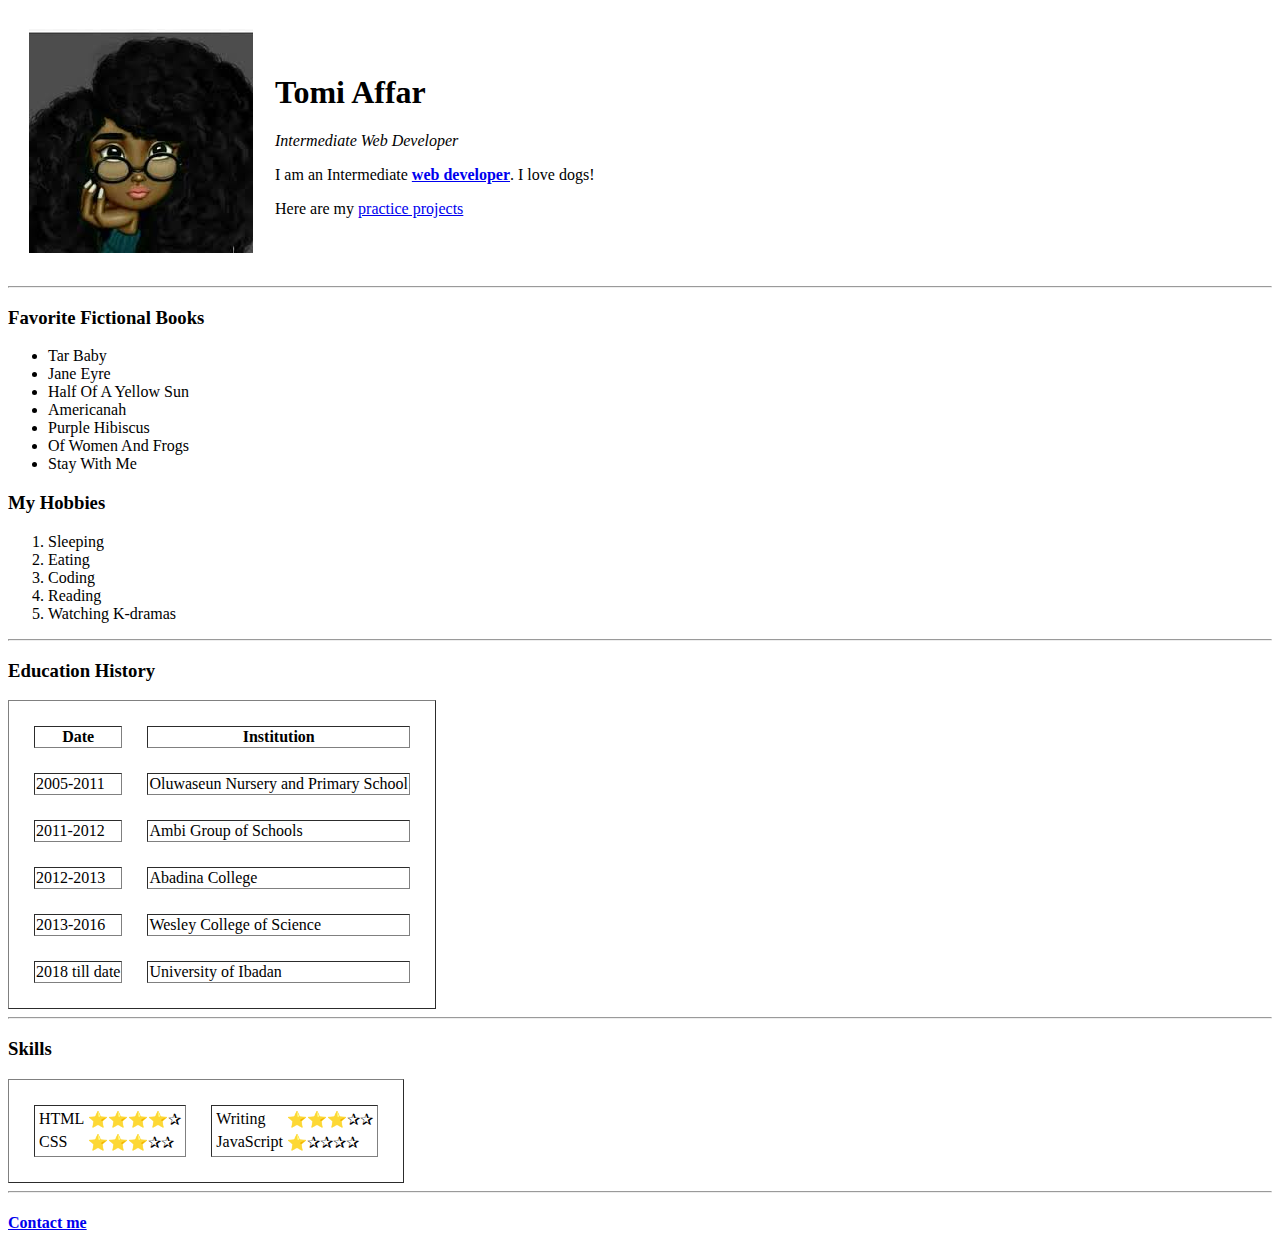
==== index.html @ 164f0cff "Added initial UProjects website files" ====
<!DOCTYPE html>
<html lang="en" dir="ltr">

<head>
  <meta charset="utf-8">
  <title>❧Tomi's Personal Site☙</title>
</head>

<body>
  <table cellspacing="20";>
    <tr>
      <td> <img
          src="[data-uri]"
          alt="a cartoon of my pinterest"></td>
      <td>
        <h1>Tomi Affar</h1>
        <p><em>Intermediate Web Developer</em></p>
        <p>I am an Intermediate <strong><a href="#">web developer</a></strong>. I love dogs!</p>
        <p>Here are my <a href="https://codepen.io/your-work/">practice projects</a></p>
      </td>
    </tr>
  </table>


  <hr>
  <h3>Favorite Fictional Books</h3>
  <ul>
    <li>Tar Baby</li>
    <li>Jane Eyre</li>
    <li>Half Of A Yellow Sun</li>
    <li>Americanah</li>
    <li>Purple Hibiscus</li>
    <li>Of Women And Frogs</li>
    <li>Stay With Me</li>
  </ul>
  <h3>My Hobbies</h3>
  <ol>
    <li>Sleeping</li>
    <li>Eating</li>
    <li>Coding</li>
    <li>Reading</li>
    <li>Watching K-dramas</li>
  </ol>
  <hr>
  <h3>Education History</h3>
  <table border="1", cellspacing="25";>
    <thead>
      <tr>
        <th>Date</th>
        <th>Institution</th>
      </tr>
    </thead>
    <tr>
    <td>2005-2011</td>
    <td>Oluwaseun Nursery and Primary School</td>
    </tr>
    <tr>
      <td>2011-2012</td>
      <td>Ambi Group of Schools</td>
    </tr>
    <tr>
      <td>2012-2013</td>
      <td>Abadina College</td>
    </tr>
    <tr>
      <td>2013-2016</td>
      <td>Wesley College of Science</td>
    </tr>
    <tr>
      <td>2018 till date</td>
      <td>University of Ibadan</td>
    </tr>
  </table>
  <hr>
  <h3>Skills</h3>
  <table cellspacing="25"; border="1";>
    <tr>
      <td>    <table>
            <tr>
              <td>HTML</td>
              <td>⭐⭐⭐⭐✰</td>
            </tr>
            <tr>
              <td>CSS</td>
              <td>⭐⭐⭐✰✰</td>
            </tr>

          </table>
        </td>
        <td>    <table>
              <tr>
                <td>Writing</td>
                <td>⭐⭐⭐✰✰</td>
              </tr>
              <tr>
                <td>JavaScript</td>
                <td>⭐✰✰✰✰</td>
              </tr>

            </table>
          </td>
    </tr>





  </table>
  <hr>

  <h4><a href="contact.html">Contact me</a></h4>





</body>

</html>
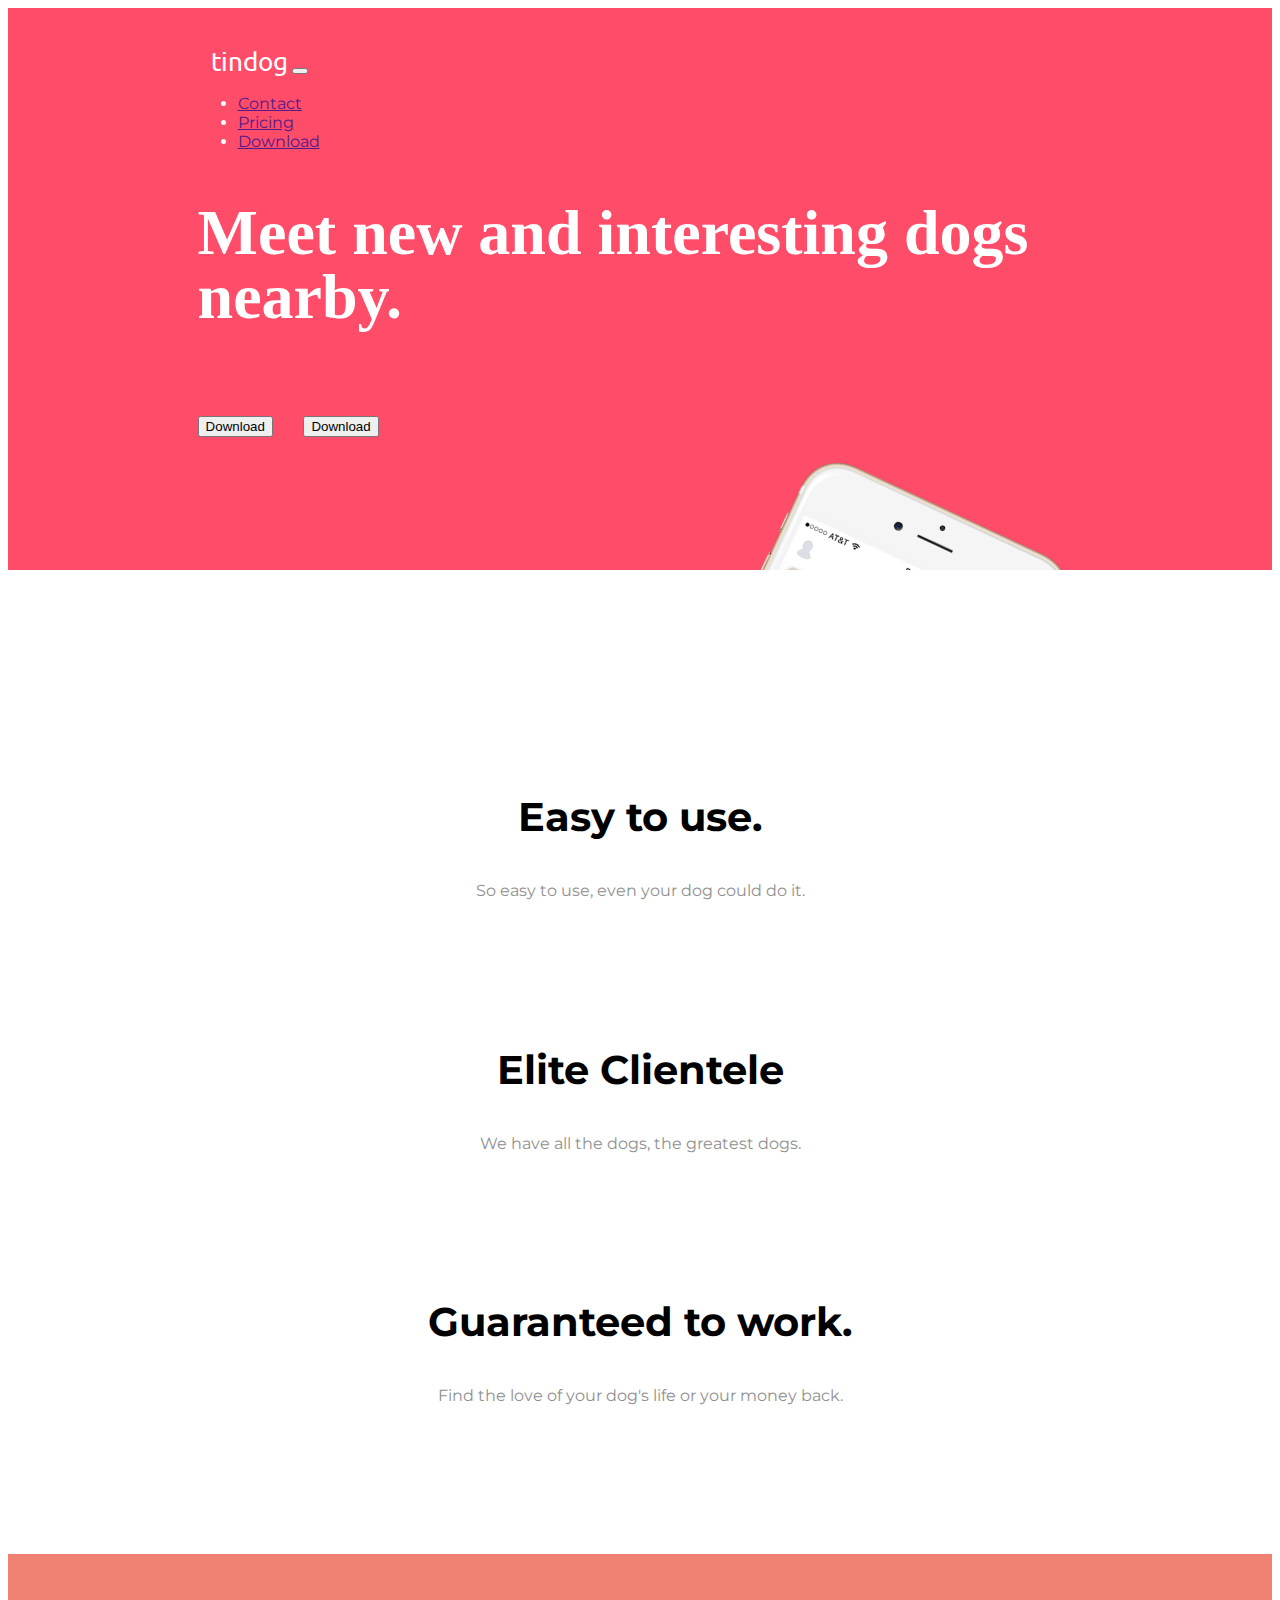
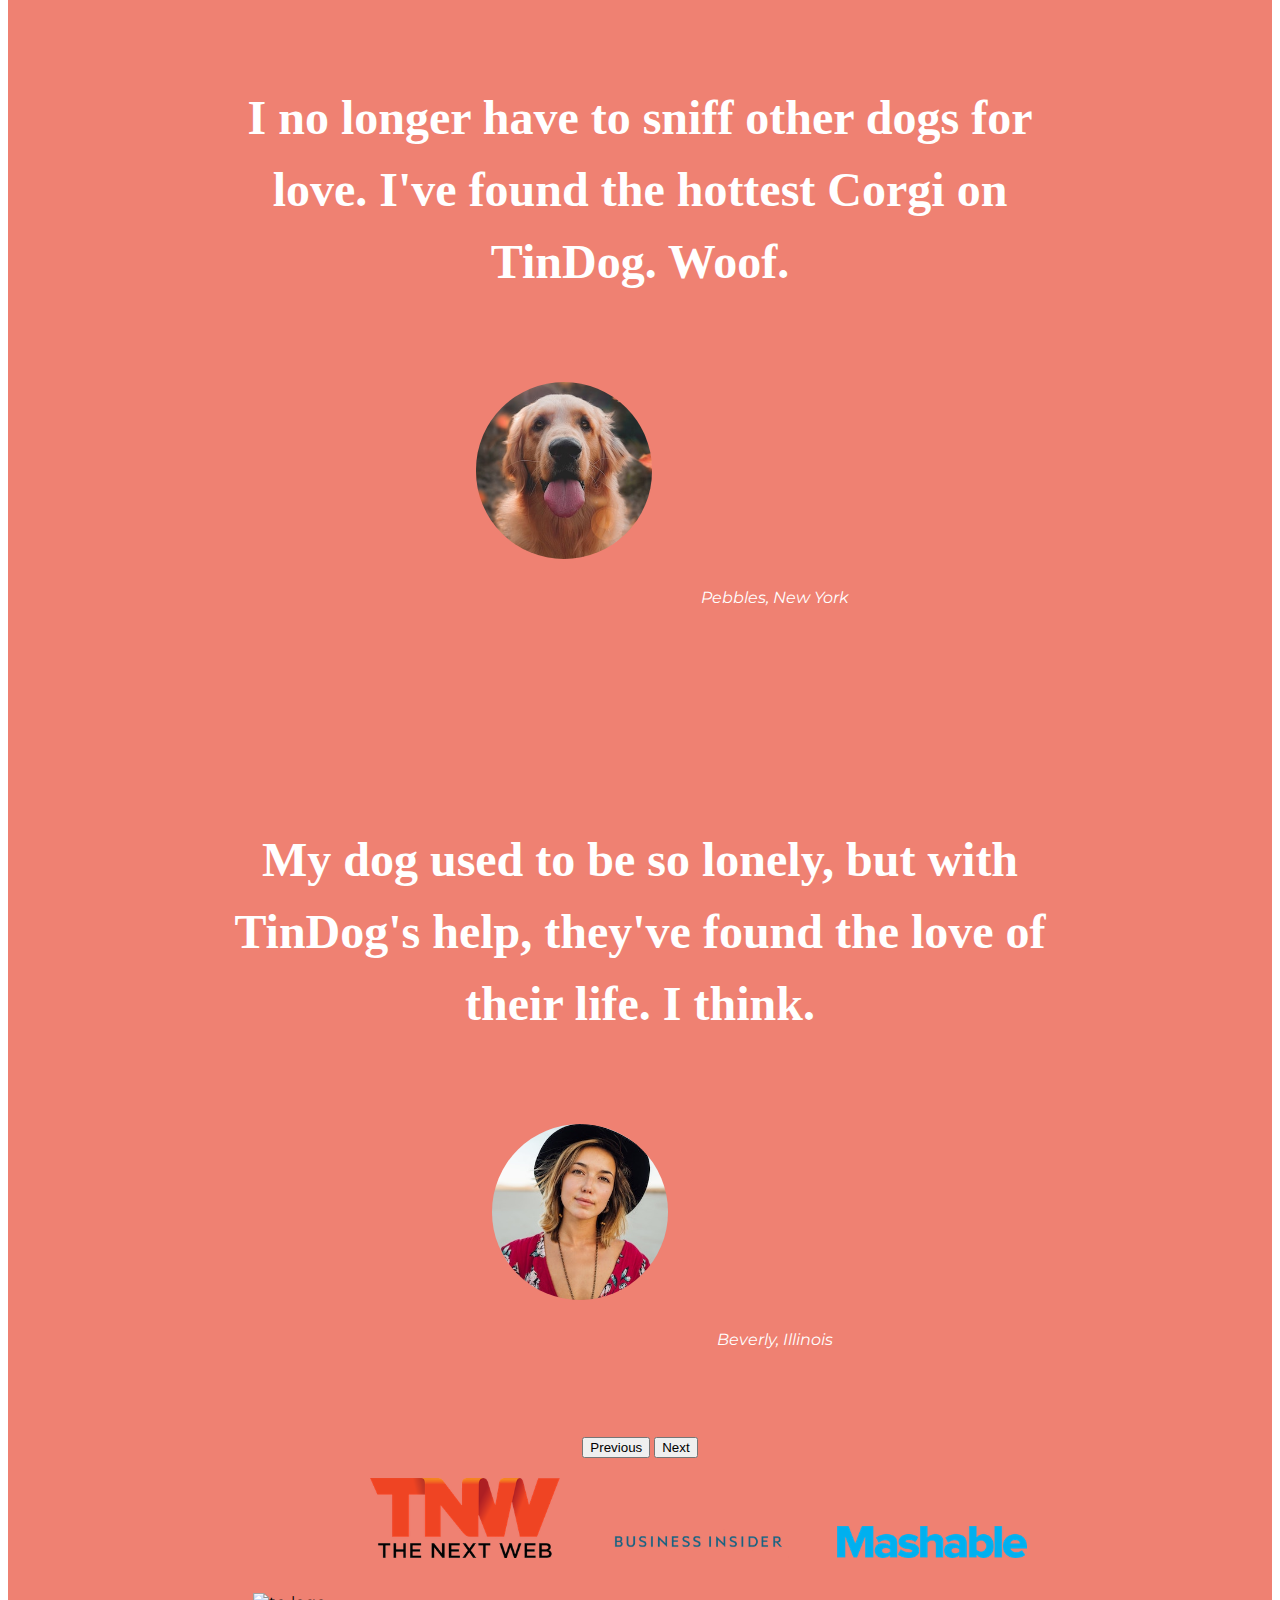
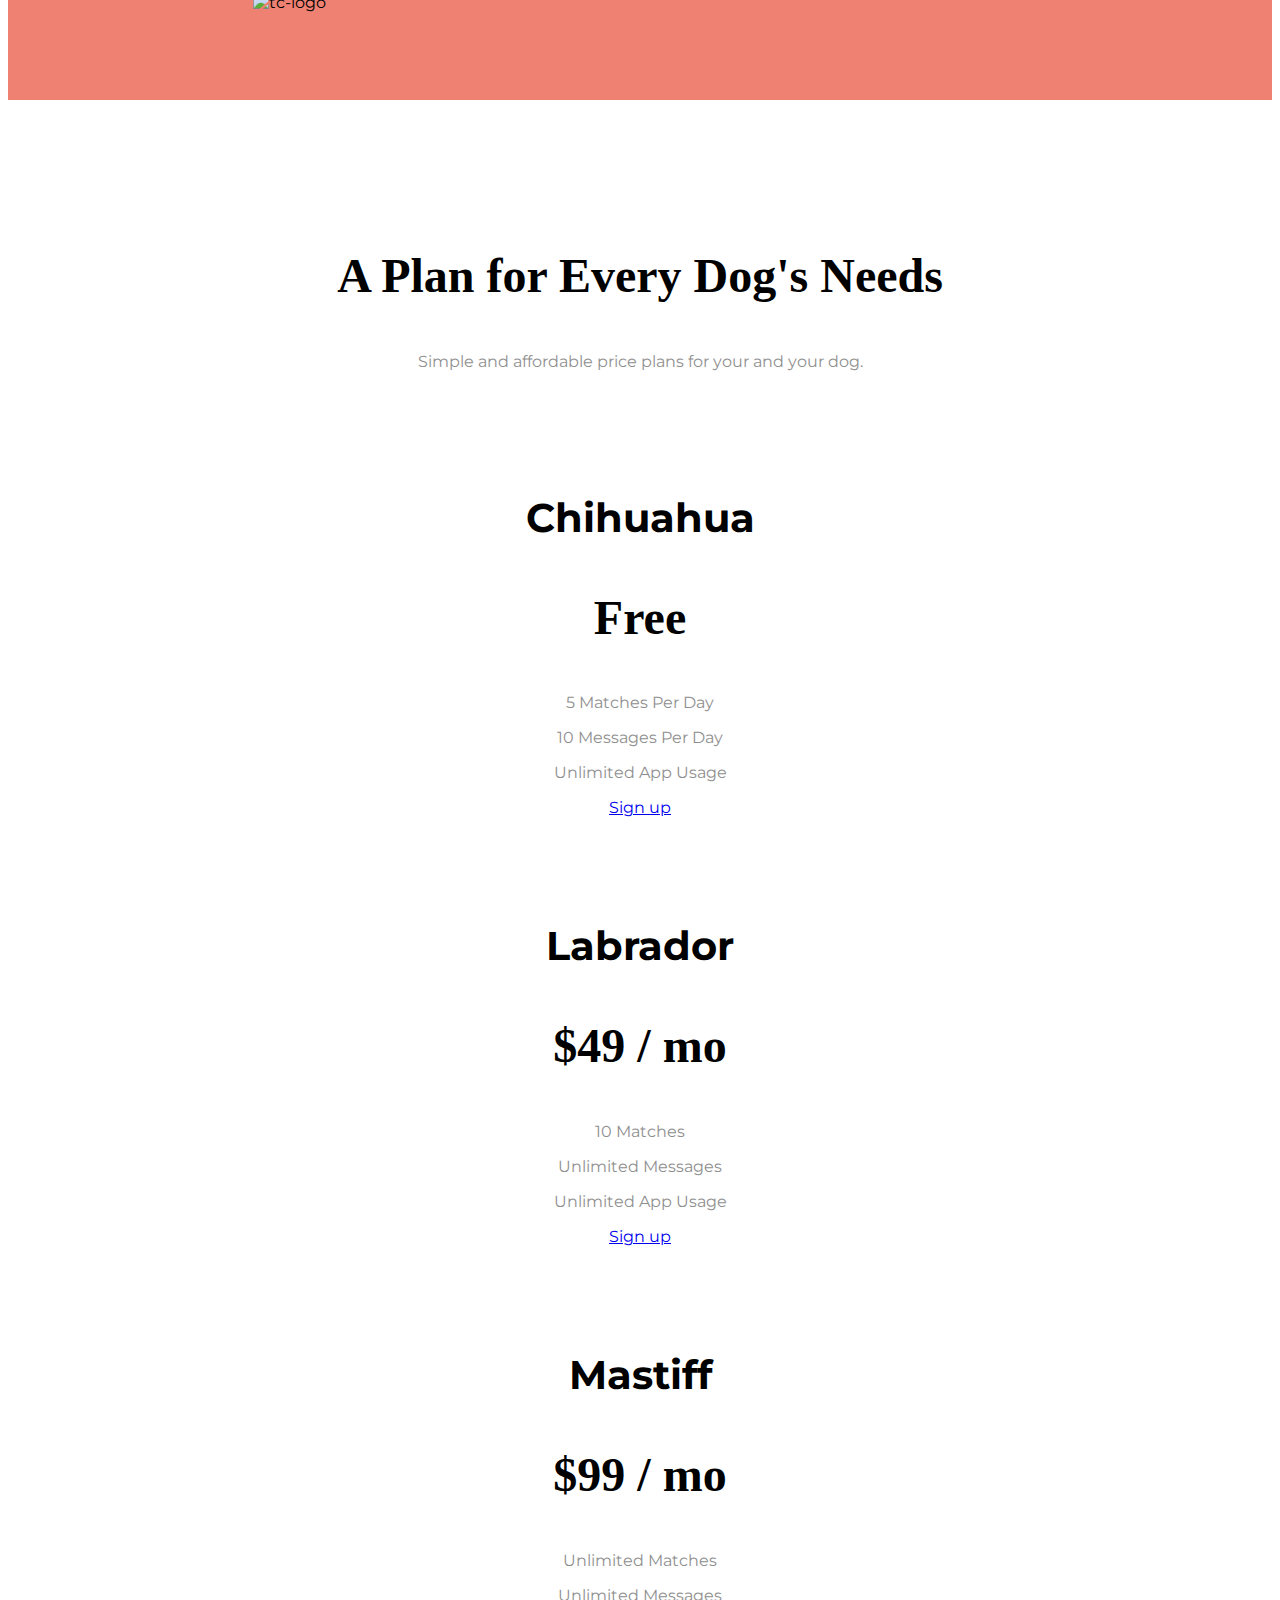
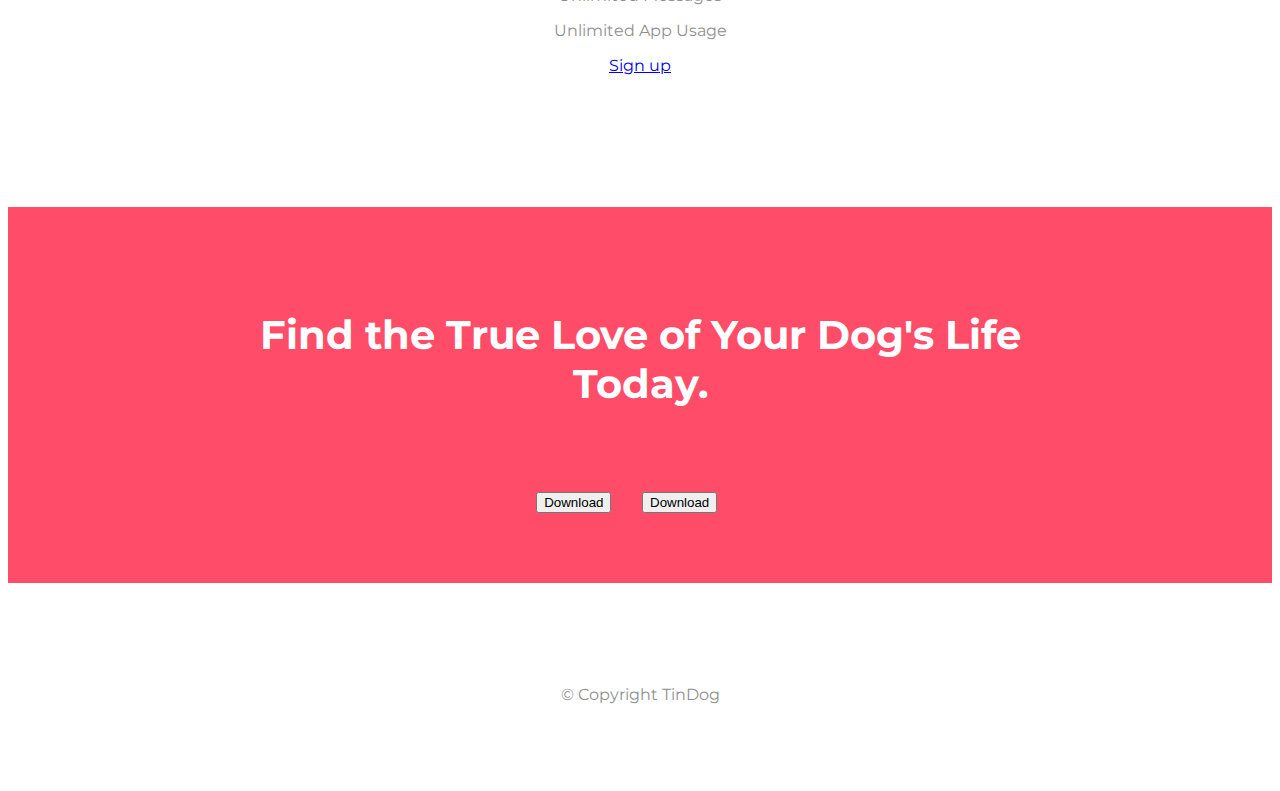
==== commit df788e2c: "Initial commits" ====
--- a/index.html
+++ b/index.html
@@ -1,117 +1,252 @@
 <!DOCTYPE html>
-<html lang="en" dir="ltr">
+<html>
 
 <head>
   <meta charset="utf-8">
-  <title>❧Tomi's Personal Site☙</title>
+  <title>TinDog</title>
+
+  <!-- Google fonts -->
+
+  <link rel="preconnect" href="https://fonts.googleapis.com">
+  <link rel="preconnect" href="https://fonts.gstatic.com" crossorigin>
+  <link href="https://fonts.googleapis.com/css2?family=Montserrat:wght@100;400;900&family=Ubuntu:wght@300;400;500;700&display=swap" rel="stylesheet">
+
+  <!-- Bootstrap cdn CSS -->
+
+  <link href="https://cdn.jsdelivr.net/npm/bootstrap@5.1.3/dist/css/bootstrap.min.css" rel="stylesheet" integrity="sha384-1BmE4kWBq78iYhFldvKuhfTAU6auU8tT94WrHftjDbrCEXSU1oBoqyl2QvZ6jIW3" crossorigin="anonymous">
+
+  <!-- External CSS -->
+
+  <link rel="stylesheet" href="css/styles.css">
+
+  <!-- Font Awesome -->
+
+  <script src="https://kit.fontawesome.com/82dce692d4.js" crossorigin="anonymous"></script>
+
+  <!-- Bootstrap JS -->
+  <script src="https://cdn.jsdelivr.net/npm/bootstrap@5.1.3/dist/js/bootstrap.bundle.min.js" integrity="sha384-ka7Sk0Gln4gmtz2MlQnikT1wXgYsOg+OMhuP+IlRH9sENBO0LRn5q+8nbTov4+1p" crossorigin="anonymous"></script>
+
+
+
 </head>
 
 <body>
-  <table cellspacing="20";>
-    <tr>
-      <td> <img
-          src="[data-uri]"
-          alt="a cartoon of my pinterest"></td>
-      <td>
-        <h1>Tomi Affar</h1>
-        <p><em>Intermediate Web Developer</em></p>
-        <p>I am an Intermediate <strong><a href="#">web developer</a></strong>. I love dogs!</p>
-        <p>Here are my <a href="https://codepen.io/your-work/">practice projects</a></p>
-      </td>
-    </tr>
-  </table>
-
-
-  <hr>
-  <h3>Favorite Fictional Books</h3>
-  <ul>
-    <li>Tar Baby</li>
-    <li>Jane Eyre</li>
-    <li>Half Of A Yellow Sun</li>
-    <li>Americanah</li>
-    <li>Purple Hibiscus</li>
-    <li>Of Women And Frogs</li>
-    <li>Stay With Me</li>
-  </ul>
-  <h3>My Hobbies</h3>
-  <ol>
-    <li>Sleeping</li>
-    <li>Eating</li>
-    <li>Coding</li>
-    <li>Reading</li>
-    <li>Watching K-dramas</li>
-  </ol>
-  <hr>
-  <h3>Education History</h3>
-  <table border="1", cellspacing="25";>
-    <thead>
-      <tr>
-        <th>Date</th>
-        <th>Institution</th>
-      </tr>
-    </thead>
-    <tr>
-    <td>2005-2011</td>
-    <td>Oluwaseun Nursery and Primary School</td>
-    </tr>
-    <tr>
-      <td>2011-2012</td>
-      <td>Ambi Group of Schools</td>
-    </tr>
-    <tr>
-      <td>2012-2013</td>
-      <td>Abadina College</td>
-    </tr>
-    <tr>
-      <td>2013-2016</td>
-      <td>Wesley College of Science</td>
-    </tr>
-    <tr>
-      <td>2018 till date</td>
-      <td>University of Ibadan</td>
-    </tr>
-  </table>
-  <hr>
-  <h3>Skills</h3>
-  <table cellspacing="25"; border="1";>
-    <tr>
-      <td>    <table>
-            <tr>
-              <td>HTML</td>
-              <td>⭐⭐⭐⭐✰</td>
-            </tr>
-            <tr>
-              <td>CSS</td>
-              <td>⭐⭐⭐✰✰</td>
-            </tr>
-
-          </table>
-        </td>
-        <td>    <table>
-              <tr>
-                <td>Writing</td>
-                <td>⭐⭐⭐✰✰</td>
-              </tr>
-              <tr>
-                <td>JavaScript</td>
-                <td>⭐✰✰✰✰</td>
-              </tr>
-
-            </table>
-          </td>
-    </tr>
-
-
-
-
-
-  </table>
-  <hr>
-
-  <h4><a href="contact.html">Contact me</a></h4>
-
-
-
+
+  <section id="title">
+    <div class="container-fluid">
+      <nav class="navbar navbar-expand-lg navbar-dark">
+        <a class="nav-brand" href="">tindog</a>
+        <button class="navbar-toggler" type="button" data-bs-toggle="collapse" data-bs-target="#navbarTogglerDemo01" aria-controls="navbarTogglerDemo01" aria-expanded="false" aria-label="Toggle navigation">
+          <span class="navbar-toggler-icon"></span>
+        </button>
+
+        <div class="collapse navbar-collapse" id="navbarTogglerDemo01">
+          <ul class="navbar-nav ms-auto">
+            <li class="nav-item">
+              <a class="nav-link" href="">Contact</a>
+            </li>
+            <li class="nav-item">
+              <a class="nav-link" href="">Pricing</a>
+            </li>
+            <li class="nav-item">
+              <a class="nav-link" href="">Download</a>
+            </li>
+          </ul>
+
+
+      </nav>
+
+
+      <!-- Nav Bar -->
+
+
+
+
+      <!-- Title -->
+      <div class="row">
+        <div class="col-lg-6">
+          <h1>Meet new and interesting dogs nearby.</h1>
+          <button type="button" class="btn btn-dark btn-lg download-button"><i class="fa-brands fa-apple"></i> Download</button>
+          <button type="button" class="btn btn-outline-light btn-lg download-button"><i class="fa-brands fa-google-play"></i> Download</button>
+        </div>
+        <div class="col-lg-6">
+          <img src="images/iphone6.png" alt="iphone-mockup" class="title-img">
+        </div>
+
+      </div>
+
+    </div>
+
+
+
+
+
+  </section>
+
+
+  <!-- Features -->
+
+  <section id="features">
+    <div class="row">
+      <div class=" features-icon col-lg-4">
+        <i class="icon fa-solid fa-circle-check fa-2x"></i>
+        <h3>Easy to use.</h3>
+        <p>So easy to use, even your dog could do it.</p>
+      </div>
+      <div class="features-icon col-lg-4">
+        <i class="icon fa-solid fa-bullseye fa-2x"></i>
+        <h3>Elite Clientele</h3>
+        <p>We have all the dogs, the greatest dogs.</p>
+      </div>
+      <div class="features-icon col-lg-4">
+        <i class="icon fa-solid fa-heart fa-2x"></i>
+        <h3>Guaranteed to work.</h3>
+        <p>Find the love of your dog's life or your money back.</p>
+      </div>
+    </div>
+  </section>
+
+
+  <!-- Testimonials -->
+
+  <section id="testimonials">
+    <div id="testimonials" class="carousel slide" data-bs-ride="carousel" data-bs-interval="4000">
+      <div class="carousel-inner">
+        <div class="carousel-item active">
+          <h2>I no longer have to sniff other dogs for love. I've found the hottest Corgi on TinDog. Woof.</h2>
+          <img class="testimonial-img" src="images/dog-img.jpg" alt="dog-profile">
+          <em>Pebbles, New York</em>
+        </div>
+        <div class="carousel-item">
+          <h2 class="testimonial-text">My dog used to be so lonely, but with TinDog's help, they've found the love of their life. I think.</h2>
+          <img class="testimonial-img" src="images/lady-img.jpg" alt="lady-profile">
+          <em>Beverly, Illinois</em>
+        </div>
+      </div>
+      <button class="carousel-control-prev" type="button" data-bs-target="#testimonials" data-bs-slide="prev">
+        <span class="carousel-control-prev-icon" aria-hidden="true"></span>
+        <span class="visually-hidden">Previous</span>
+      </button>
+      <button class="carousel-control-next" type="button" data-bs-target="#testimonials" data-bs-slide="next">
+        <span class="carousel-control-next-icon" aria-hidden="true"></span>
+        <span class="visually-hidden">Next</span>
+      </button>
+    </div>
+
+
+
+
+
+  </section>
+
+
+  <!-- Press -->
+
+  <section id="press">
+    <img class="press-img" src="images/techcrunch.png" alt="tc-logo">
+    <img class="press-img" src="images/tnw.png" alt="tnw-logo">
+    <img class="press-img" src="images/bizinsider.png" alt="biz-insider-logo">
+    <img class="press-img" src="images/mashable.png" alt="mashable-logo">
+
+  </section>
+
+
+  <!-- Pricing -->
+
+  <section id="pricing">
+
+    <h2>A Plan for Every Dog's Needs</h2>
+    <p>Simple and affordable price plans for your and your dog.</p>
+
+    <div class="row">
+      <div class="pricing-col col-lg-4">
+
+        <div class="card">
+          <div class="card-header">
+            <h3>Chihuahua</h3>
+          </div>
+          <div class="card-body">
+            <h2>Free</h2>
+            <p>5 Matches Per Day</p>
+            <p>10 Messages Per Day</p>
+            <p>Unlimited App Usage</p>
+            <a href="#" class="btn btn-outline-dark d-grid gap-2">Sign up</a>
+          </div>
+        </div>
+      </div>
+
+      <div class="pricing-col col-lg-4">
+        <div class="card">
+          <div class="card-header">
+            <h3>Labrador</h3>
+          </div>
+          <div class="card-body">
+            <h2>$49 / mo</h2>
+            <p>10 Matches</p>
+            <p>Unlimited Messages</p>
+            <p>Unlimited App Usage</p>
+            <a href="#" class="btn btn-dark d-grid gap-2">Sign up</a>
+          </div>
+        </div>
+      </div>
+
+      <div class="pricing-col col-lg-4">
+        <div class="card">
+          <div class="card-header">
+            <h3>Mastiff</h3>
+          </div>
+          <div class="card-body">
+            <h2>$99 / mo</h2>
+            <p>Unlimited Matches</p>
+            <p>Unlimited Messages</p>
+            <p>Unlimited App Usage</p>
+            <a href="#" class="btn btn-dark d-grid gap-2">Sign up</a>
+          </div>
+        </div>
+      </div>
+
+
+
+
+    </div>
+
+
+
+
+
+
+
+
+
+
+  </section>
+
+
+  <!-- Call to Action -->
+
+  <section id="cta">
+
+    <h3>Find the True Love of Your Dog's Life Today.</h3>
+    <button type="button" class="btn btn-dark btn-lg download-button"><i class="fa-brands fa-apple"></i> Download</button>
+    <button type="button" class="btn btn-outline-light btn-lg download-button"><i class="fa-brands fa-google-play"></i> Download</button>
+
+  </section>
+
+
+  <!-- Footer -->
+
+  <footer id="footer">
+
+    <div class="icons">
+      <a href="#"><i class="footer-icons fa-brands fa-twitter"></i></a>
+      <a href="#"><i class="footer-icons fa-brands fa-facebook-f"></i></a>
+      <a href="#"><i class="footer-icons fa-brands fa-instagram"></i></a>
+      <a href="#"><i class="footer-icons fa-solid fa-envelope"></i></a>
+    </div>
+
+    <p class="footer-p">© Copyright TinDog</p>
+
+  </footer>
 
 
 </body>
--- a/css/styles.css
+++ b/css/styles.css
@@ -0,0 +1,196 @@
+body {
+  font-family: "Montserrat";
+
+  }
+
+
+  /* Navigation bar */
+  nav-bar {
+    padding: 0 0 4.5rem;
+  }
+
+  .nav-brand {
+    color: #ffffff;
+    font-family: 'Ubuntu';
+    font-size: 1.6rem;
+    text-decoration: none;
+    margin: 0 0 0 13px;
+  }
+
+  /* Download buttons */
+  .download-button {
+    margin: 5% 3% 5% 0;
+
+  }
+  #title {
+  background-color: #ff4c68;
+  color: #ffffff;
+  /* position: relative;
+  z-index: -1; */
+
+  }
+
+  /* I used a z-index of -1 and a relative postion to make this parent element come below the title-img (child) */
+/* In the natural flow of things, the image already lies above because it's a child of the #title section so giving it the z-index/position or not doesn't affect it.  */
+/* Title image */
+
+.title-img {
+  transform: rotate(25deg);
+  width: 23%;
+  position: absolute;
+  z-index: 0;
+  right: 24%;
+}
+/* I used a z-index of 0 and absolute position (this distorted the image:took it out of the stack/natural flow of  and made part of it slide into the features section) to make this child element remain on top. Its parent has position relative already, hence absolute for it. */
+
+.row {
+  margin: 50px 0 0;
+}
+
+.container-fluid {
+  padding: 3% 15% 7%;
+}
+
+
+/* Features */
+
+#features {
+  padding: 7% 15%;
+  background-color: white;
+  position: relative;
+  z-index: 1;
+}
+
+/* I used a z-index of 1 and relative position to make this section come on-top inorder for the part of the image that slid into it to stay below. */
+.features-icon {
+  text-align: center;
+  padding: 5%;
+}
+.icon {
+  color: #ef8172;
+  margin-bottom: 1rem;
+}
+
+.icon:hover {
+  color: #ff4668;
+
+}
+
+/* Testimonials section */
+#testimonials {
+
+  text-align: center;
+  background-color: #ef8172;
+  color: #ffffff;
+}
+
+.testimonial-img {
+  border-radius: 100%;
+  width: 20%;
+  margin: 5%;
+}
+.carousel-item {
+  padding: 7% 15%;
+
+}
+
+#press {
+  background-color: #ef8172;
+  text-align: center;
+  padding-bottom: 3%;
+}
+.press-img {
+  width: 15%;
+  margin: 20px 20px 50px;
+}
+
+/* Pricing section */
+
+#pricing {
+  padding: 100px;
+  text-align: center;
+
+}
+
+.pricing-col {
+  padding: 3% 2%;
+
+}
+
+
+
+
+
+
+h1 {
+  font-family: 'Montserrat-black';
+  font-size: 4rem;
+  font-weight: bold;
+  line-height: 1;
+
+}
+
+h2 {
+  font-family: "Montserrat-Bold";
+  font-size: 3rem;
+  line-height: 1.5;
+}
+h3 {
+  font-family: Montserrat;
+  font-weight: bold;
+  font-size: 2.5rem;
+}
+p {
+  color: #8f8f8f
+}
+
+
+#cta {
+  background-color: #ff4c68;
+  text-align: center;
+  color: #ffffff;
+  padding: 5% 15% 2%;
+
+}
+/* Footer Section */
+#footer {
+  padding: 5%;
+  text-align: center;
+}
+
+.footer-icons {
+  padding: 0 2%;
+}
+
+.footer-p {
+  margin-top: 20px;
+}
+
+
+
+
+/* Media Query Responsiveness */
+
+@media (max-width: 1028px) {
+
+  #title {
+    text-align: center;
+
+  }
+
+  .title-img {
+    position: static;
+    transform: rotate(0);
+    margin: 25px 0 0;
+  }
+
+  .press-img {
+    width: 10%;
+    margin: 20px 20px 50px;
+    text-align: center;
+
+}
+
+h1 {
+  line-height: 1.5;
+}
